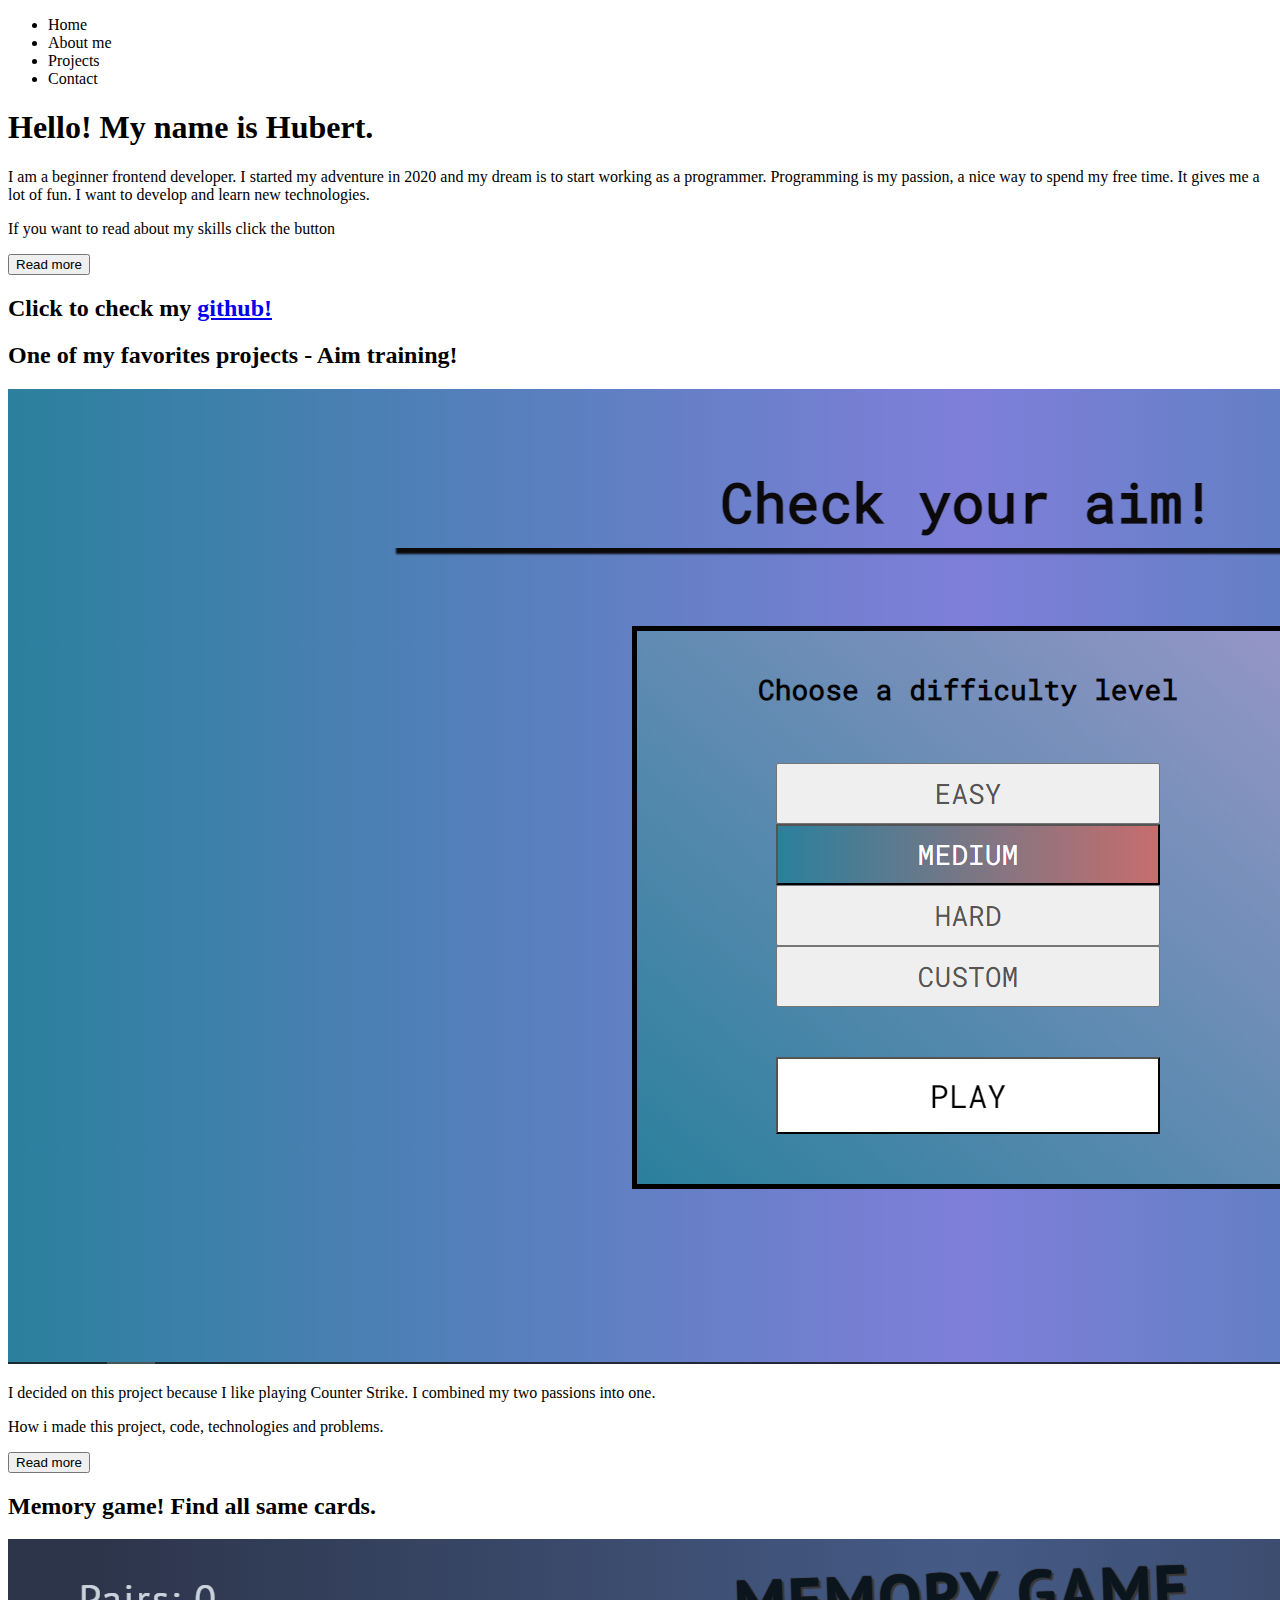
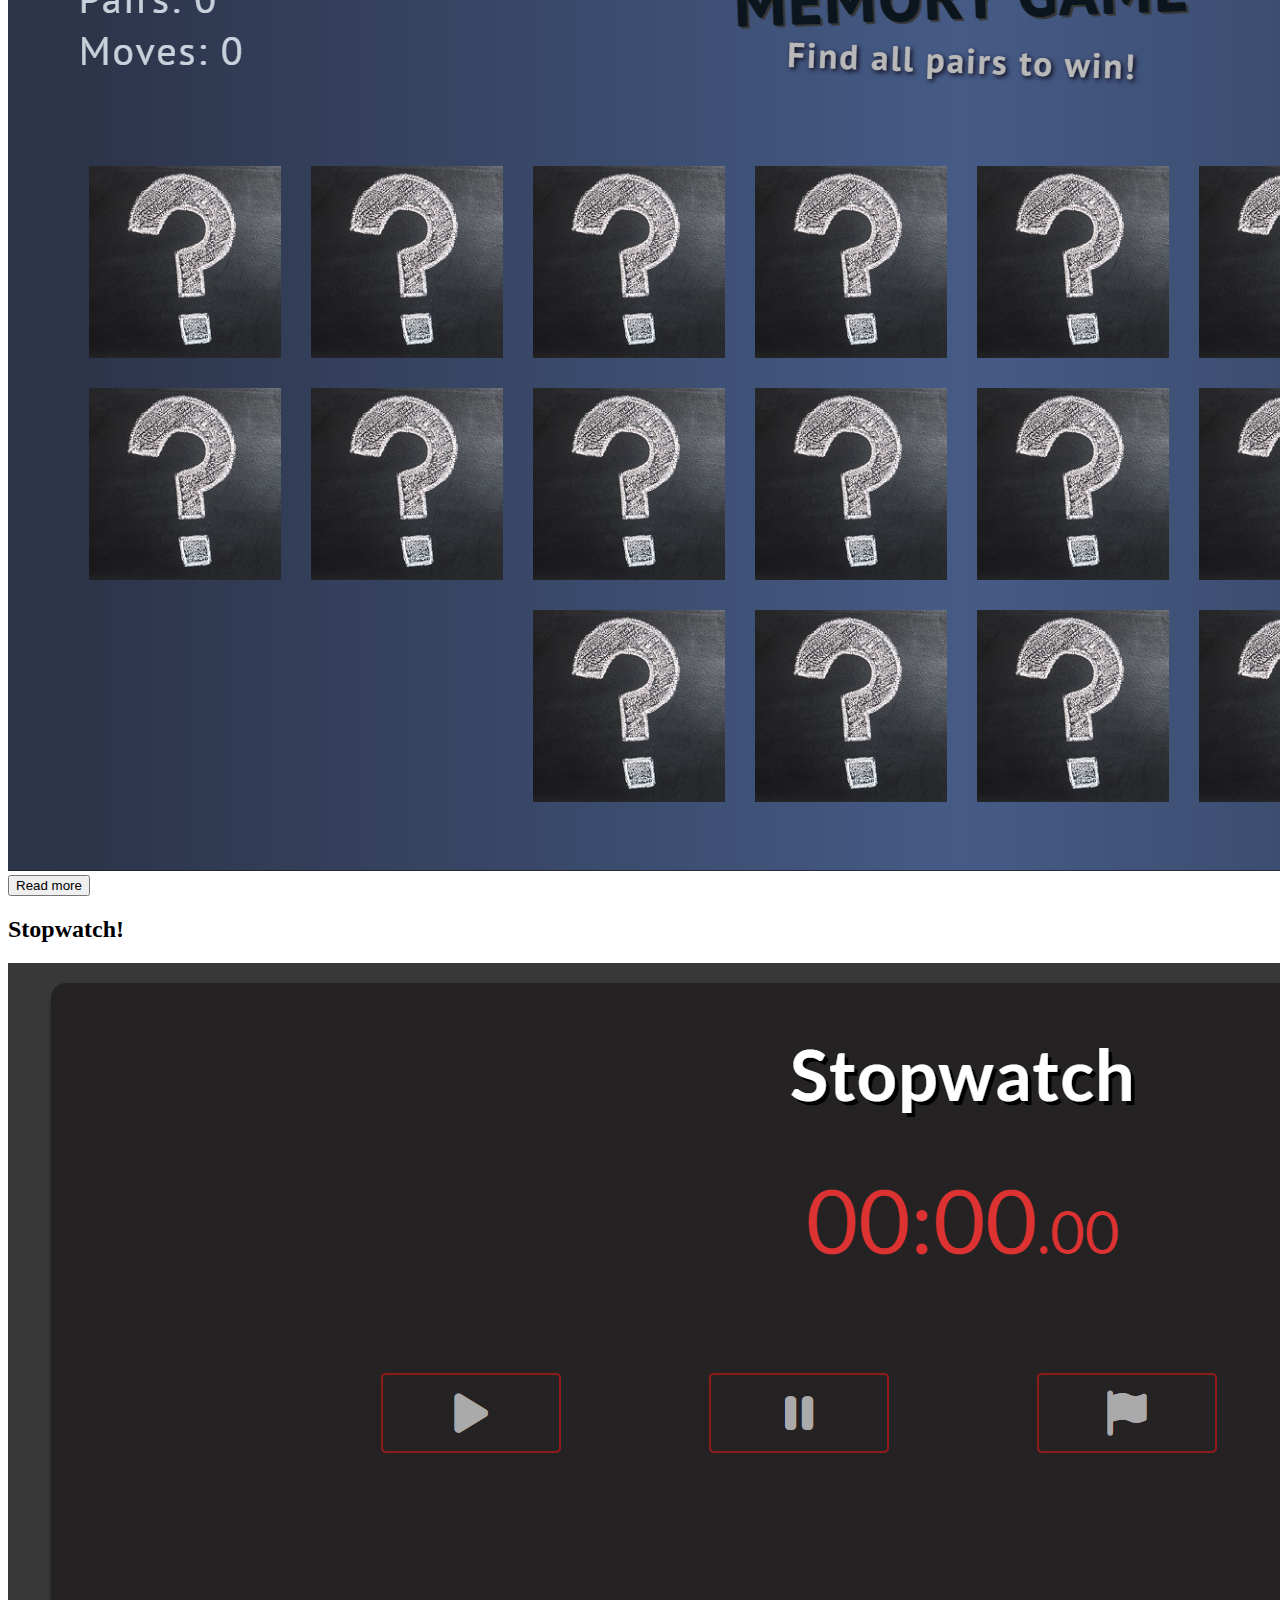
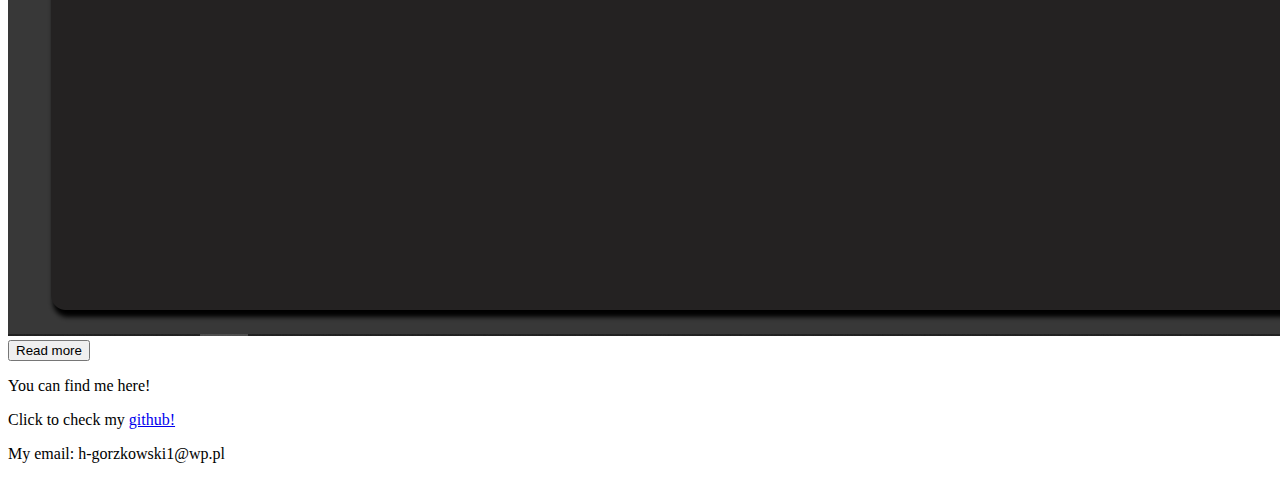
==== index.html @ 7107436f "initial commit" ====
<!DOCTYPE html>
<html lang="en">
  <head>
    <meta charset="UTF-8" />
    <meta http-equiv="X-UA-Compatible" content="IE=edge" />
    <meta name="viewport" content="width=device-width, initial-scale=1.0" />
    <title>Portfolio</title>
  </head>
  <body>
    <div class="wrapper">
      <nav class="menu">
        <ul class="list">
          <li class="item">Home</li>
          <li class="item">About me</li>
          <li class="item">Projects</li>
          <li class="item">Contact</li>
        </ul>
      </nav>
      <section class="aboutMe">
        <h1 class="welcome">Hello! My name is Hubert.</h1>
        <p class="info">
          I am a beginner frontend developer. I started my adventure in 2020 and
          my dream is to start working as a programmer. Programming is my
          passion, a nice way to spend my free time. It gives me a lot of fun. I
          want to develop and learn new technologies.
        </p>
        <div class="moreInfo">
          <p class="more">
            If you want to read about my skills click the button
          </p>
          <button class="readMore">Read more</button>
        </div>
        <h2 class="github">
          Click to check my <a href="https://github.com/spajki131">github!</a>
        </h2>
      </section>
      <main class="projects">
        <div class="bestProject">
          <h2 class="shortInfo--best">
            One of my favorites projects - Aim training!
          </h2>
          <img src="picture/aimTraining1.PNG" alt="aimTraining" />
          <p class="shortDescription">
            I decided on this project because I like playing Counter Strike. I
            combined my two passions into one.
          </p>
          <div class="moreInfo">
            <p class="more">
              How i made this project, code, technologies and problems.
            </p>
            <button class="readMore">Read more</button>
          </div>
        </div>
        <div class="project">
          <h2 class="shortInfo">Memory game! Find all same cards.</h2>
          <img src="picture/memoryGame1.PNG" alt="memoryGame" />
          <button class="readMore">Read more</button>
        </div>
        <div class="project">
          <h2 class="shortInfo">Stopwatch!</h2>
          <img src="picture/stopwatch1.PNG" alt="memoryGame" />
          <button class="readMore">Read more</button>
        </div>
      </main>
      <footer class="contact">
        <p class="contact">You can find me here!</p>
        <p class="github">
          Click to check my <a href="https://github.com/spajki131">github!</a>
        </p>
        <p class="email">My email: <span>h-gorzkowski1@wp.pl</span></p>
      </footer>
    </div>
  </body>
</html>
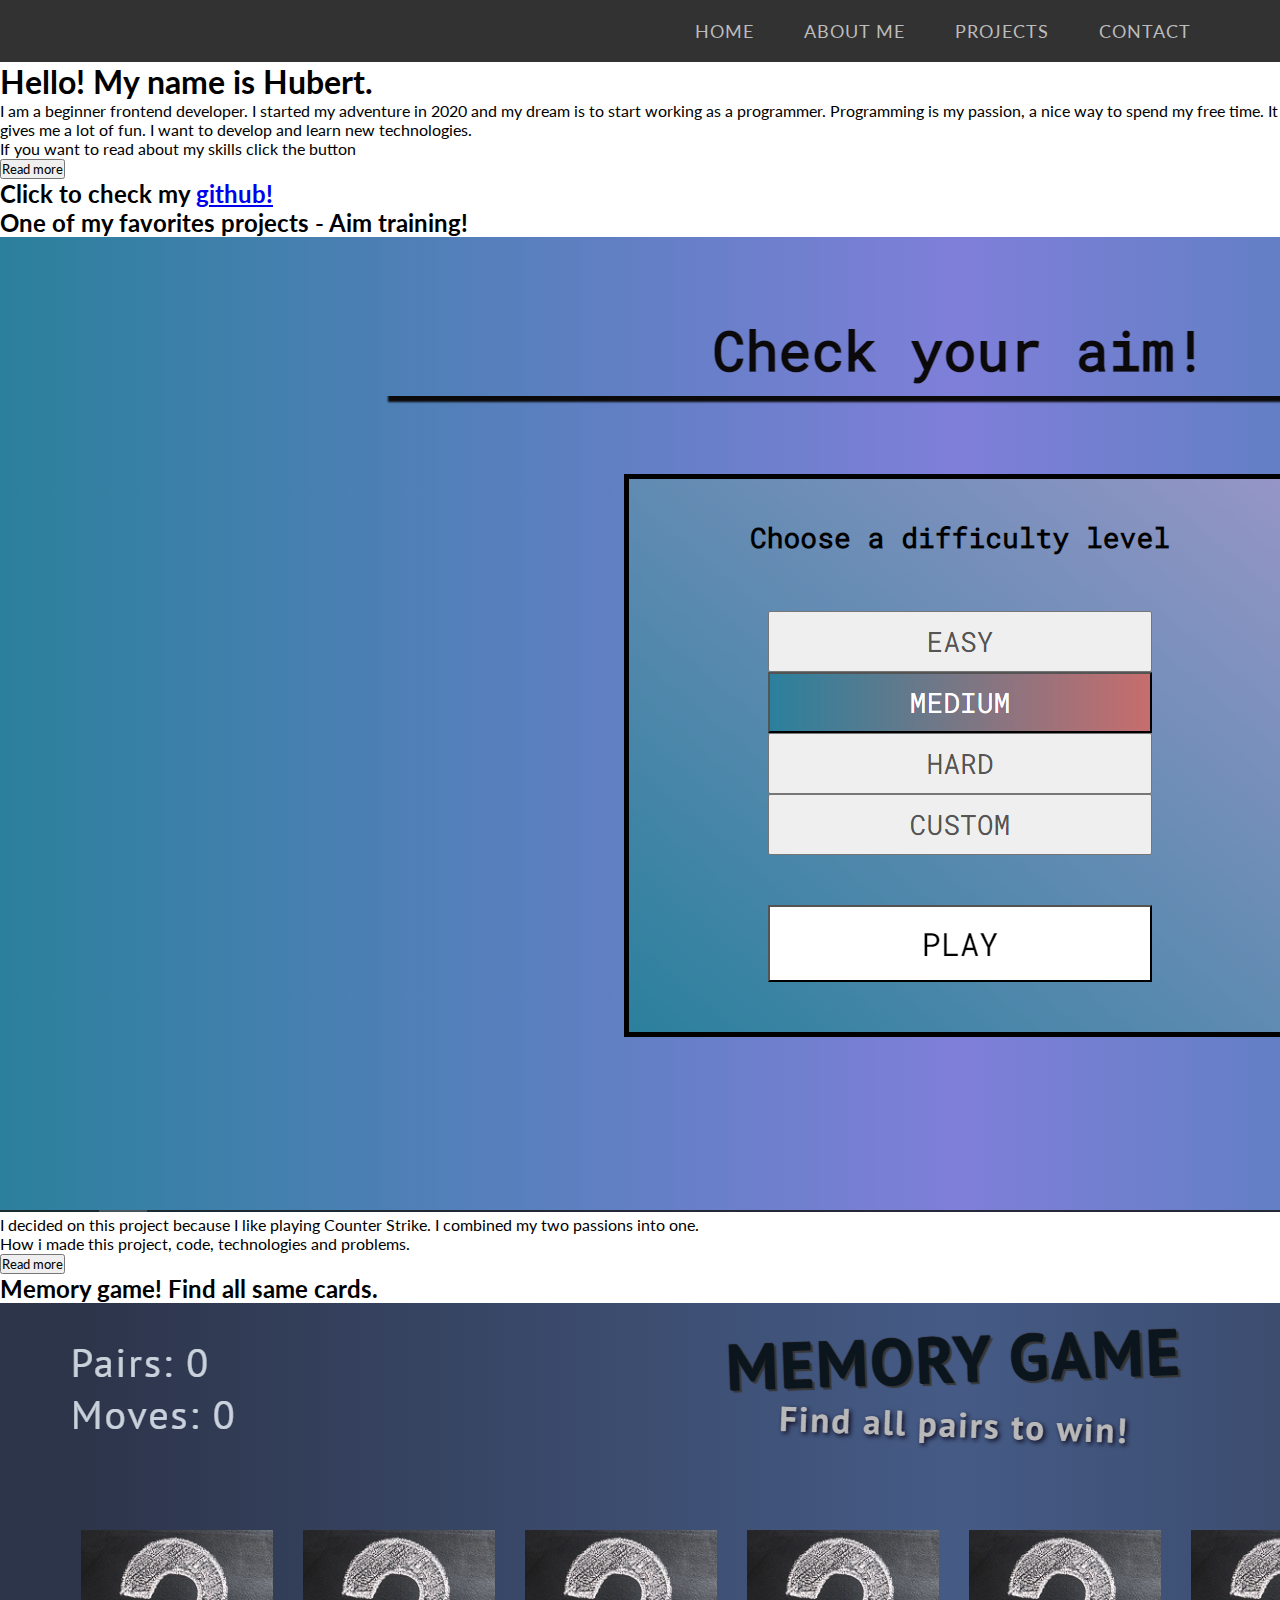
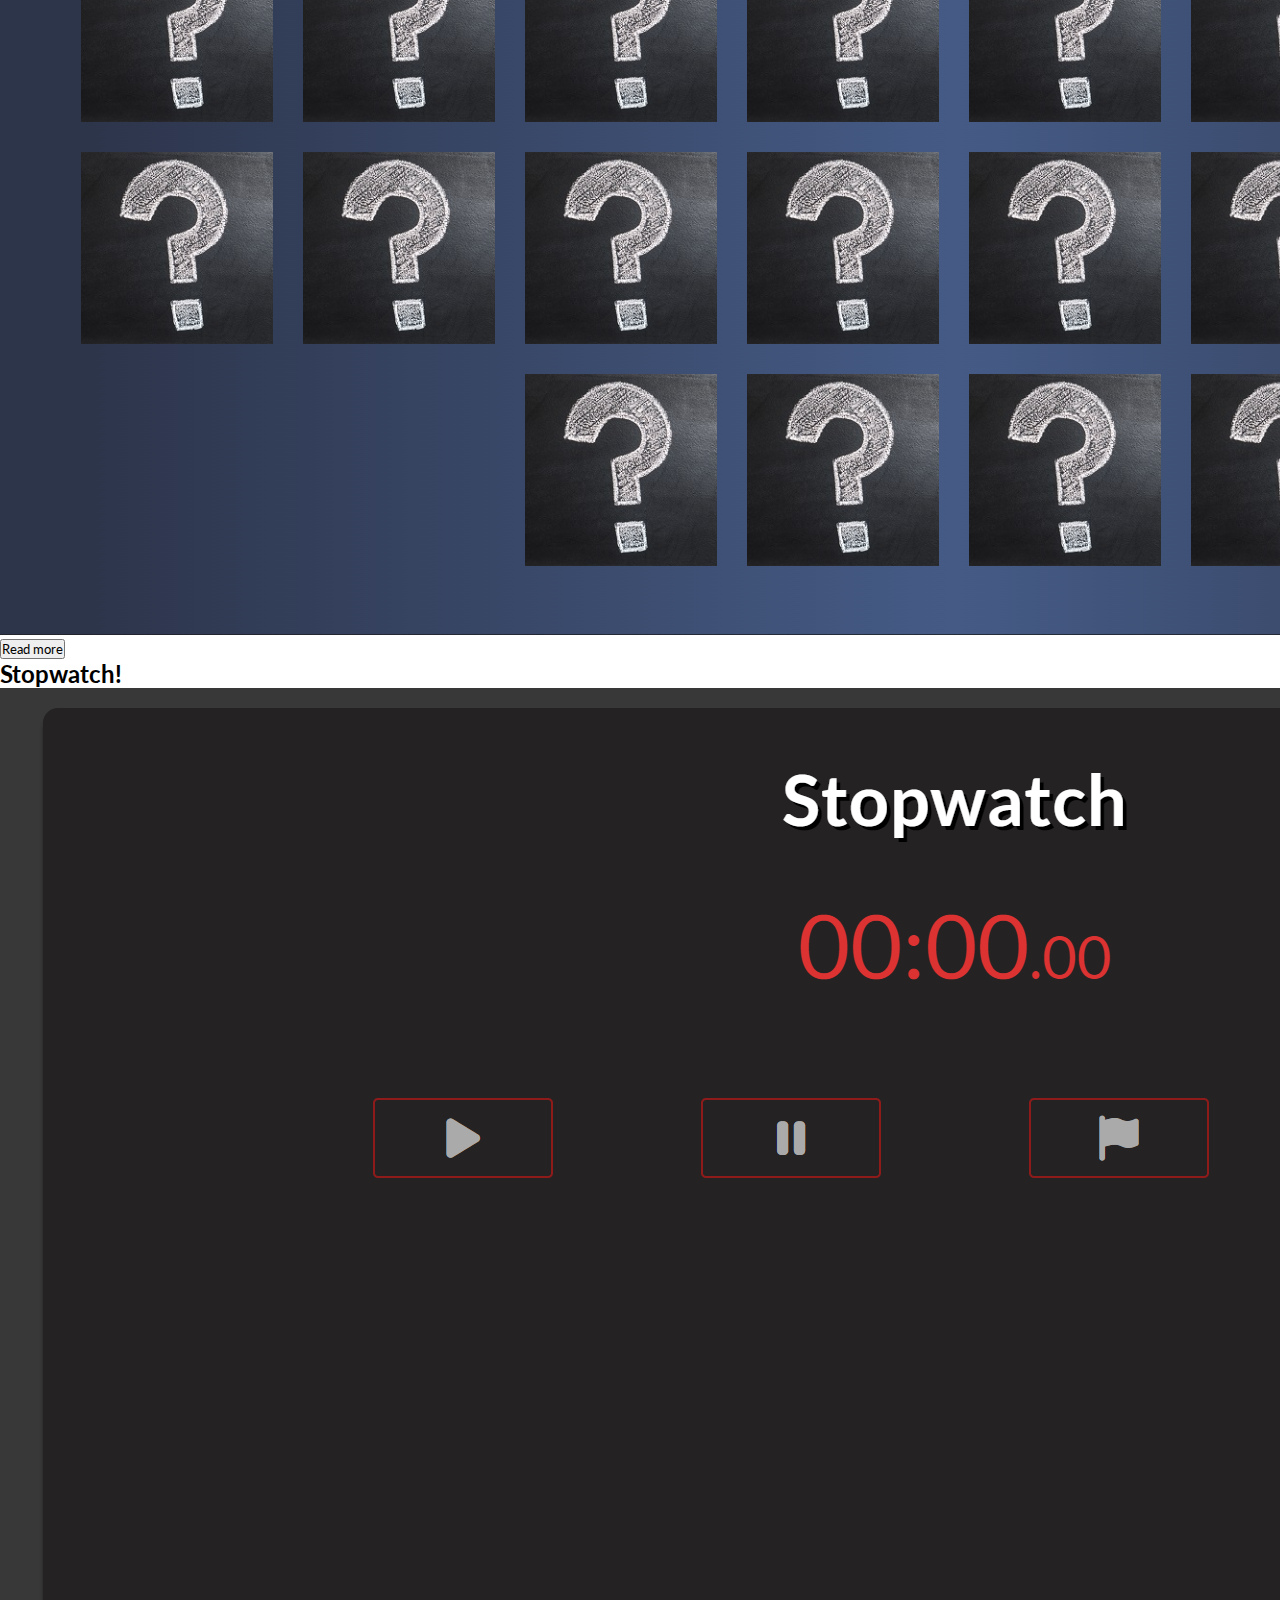
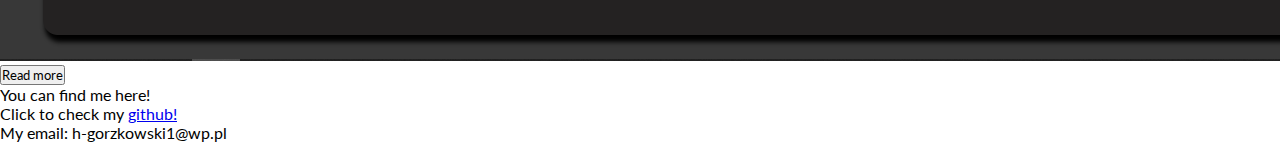
==== commit 8a1a9c1e: "add font, basic reset and menu styles" ====
--- a/index.html
+++ b/index.html
@@ -4,16 +4,23 @@
     <meta charset="UTF-8" />
     <meta http-equiv="X-UA-Compatible" content="IE=edge" />
     <meta name="viewport" content="width=device-width, initial-scale=1.0" />
+    <link rel="preconnect" href="https://fonts.googleapis.com" />
+    <link rel="preconnect" href="https://fonts.gstatic.com" crossorigin />
+    <link
+      href="https://fonts.googleapis.com/css2?family=Lato:wght@300;400;700&display=swap"
+      rel="stylesheet"
+    />
+    <link rel="stylesheet" href="style.css" />
     <title>Portfolio</title>
   </head>
   <body>
     <div class="wrapper">
       <nav class="menu">
         <ul class="list">
-          <li class="item">Home</li>
-          <li class="item">About me</li>
-          <li class="item">Projects</li>
-          <li class="item">Contact</li>
+          <li class="item"><a href="#">Home</a></li>
+          <li class="item"><a href="#">About me</a></li>
+          <li class="item"><a href="#">Projects</a></li>
+          <li class="item"><a href="#">Contact</a></li>
         </ul>
       </nav>
       <section class="aboutMe">
--- a/style.css
+++ b/style.css
@@ -0,0 +1,55 @@
+* {
+  margin: 0;
+  padding: 0;
+  box-sizing: border-box;
+  font-family: "Lato", sans-serif;
+}
+
+nav.menu {
+  background-color: #323232;
+}
+
+nav.menu ul.list {
+  display: flex;
+  justify-content: flex-end;
+  margin-right: 5vw;
+  list-style: none;
+}
+
+nav.menu ul.list li.item {
+  padding: 5px;
+}
+
+nav.menu ul.list li.item a {
+  position: relative;
+  display: inline-block;
+  padding: 15px 20px;
+  font-size: 18px;
+  text-transform: uppercase;
+  text-decoration: none;
+  color: #bcbcbc;
+  letter-spacing: 1px;
+}
+
+nav.menu ul.list li.item a:hover {
+  color: white;
+  transition: 0.3s;
+}
+
+nav.menu ul.list li.item a:after {
+  content: "";
+  position: absolute;
+  width: 90%;
+  height: 3px;
+  background-color: white;
+  bottom: 0;
+  left: 0;
+  transform: scaleX(0);
+  transform-origin: bottom right;
+  transition: transform 0.25s linear;
+}
+
+nav.menu ul.list li.item a:hover:after {
+  transform-origin: bottom left;
+  transform: scaleX(1);
+}
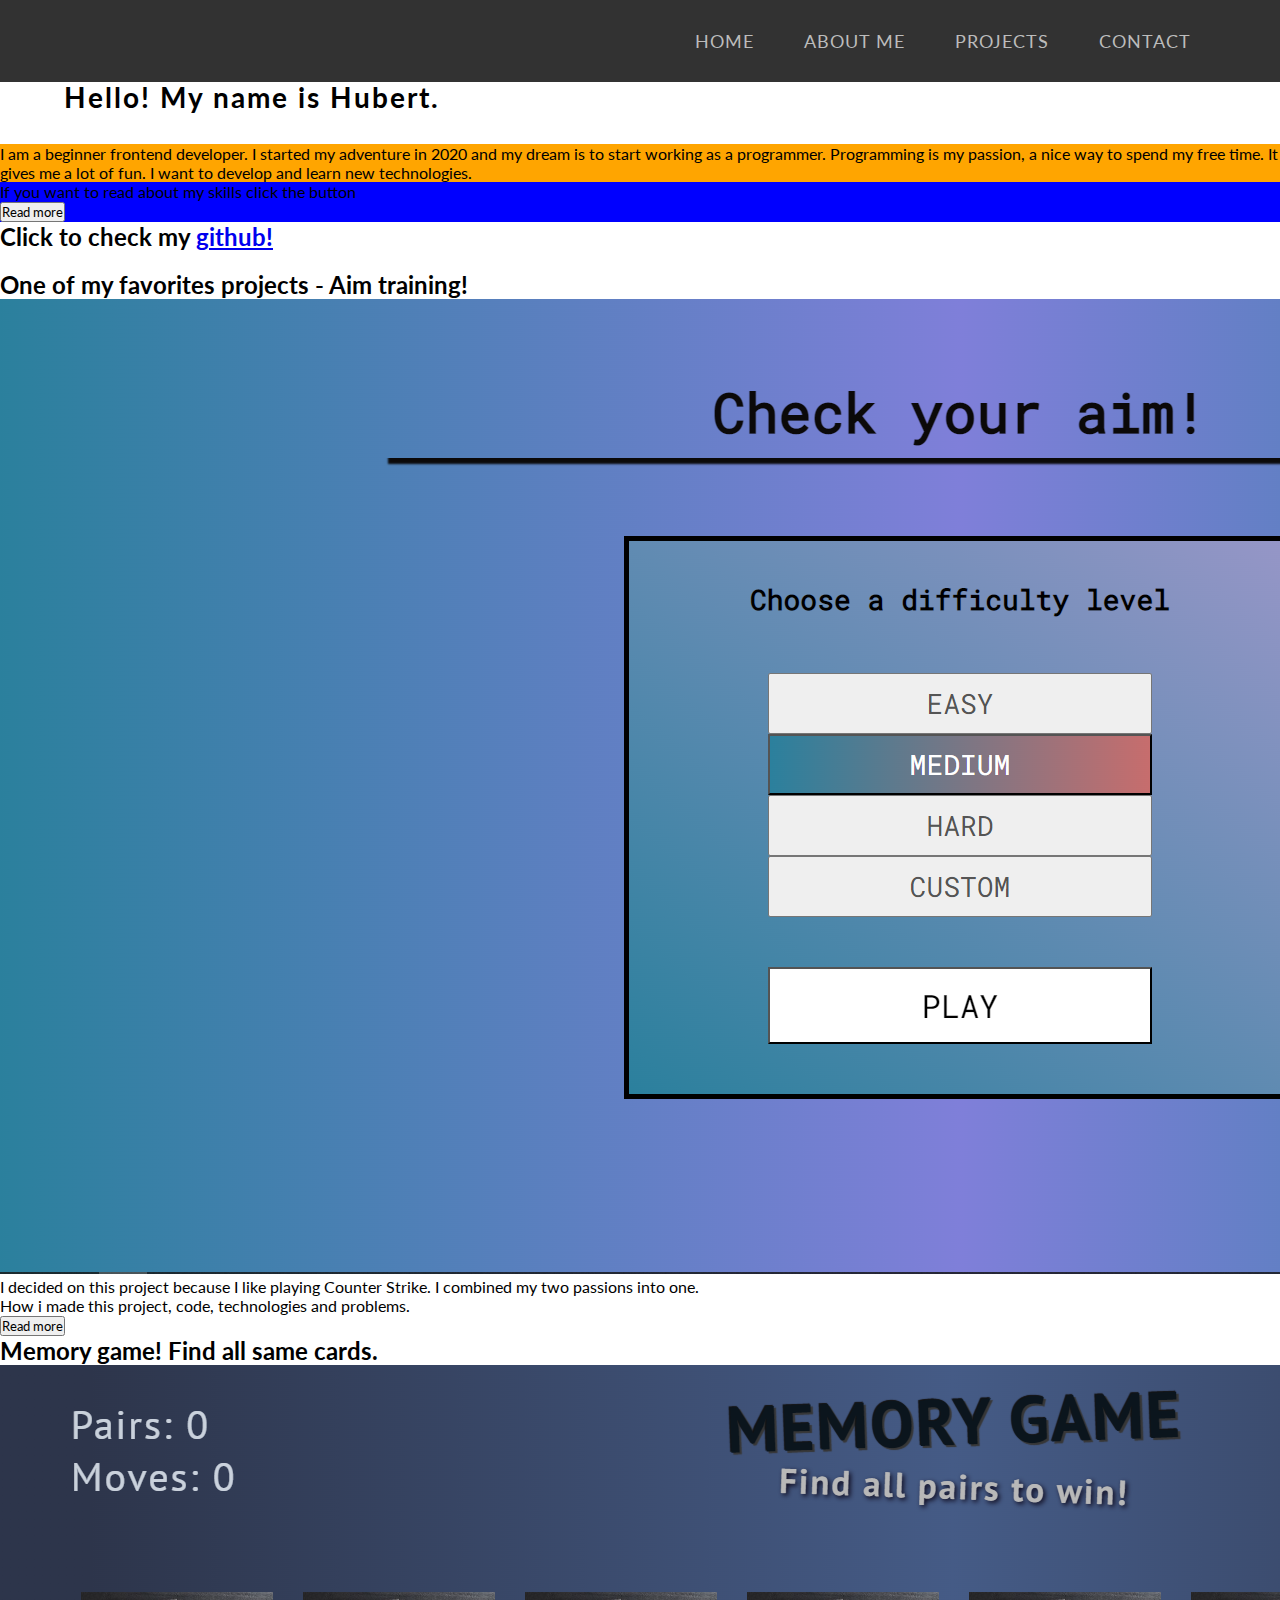
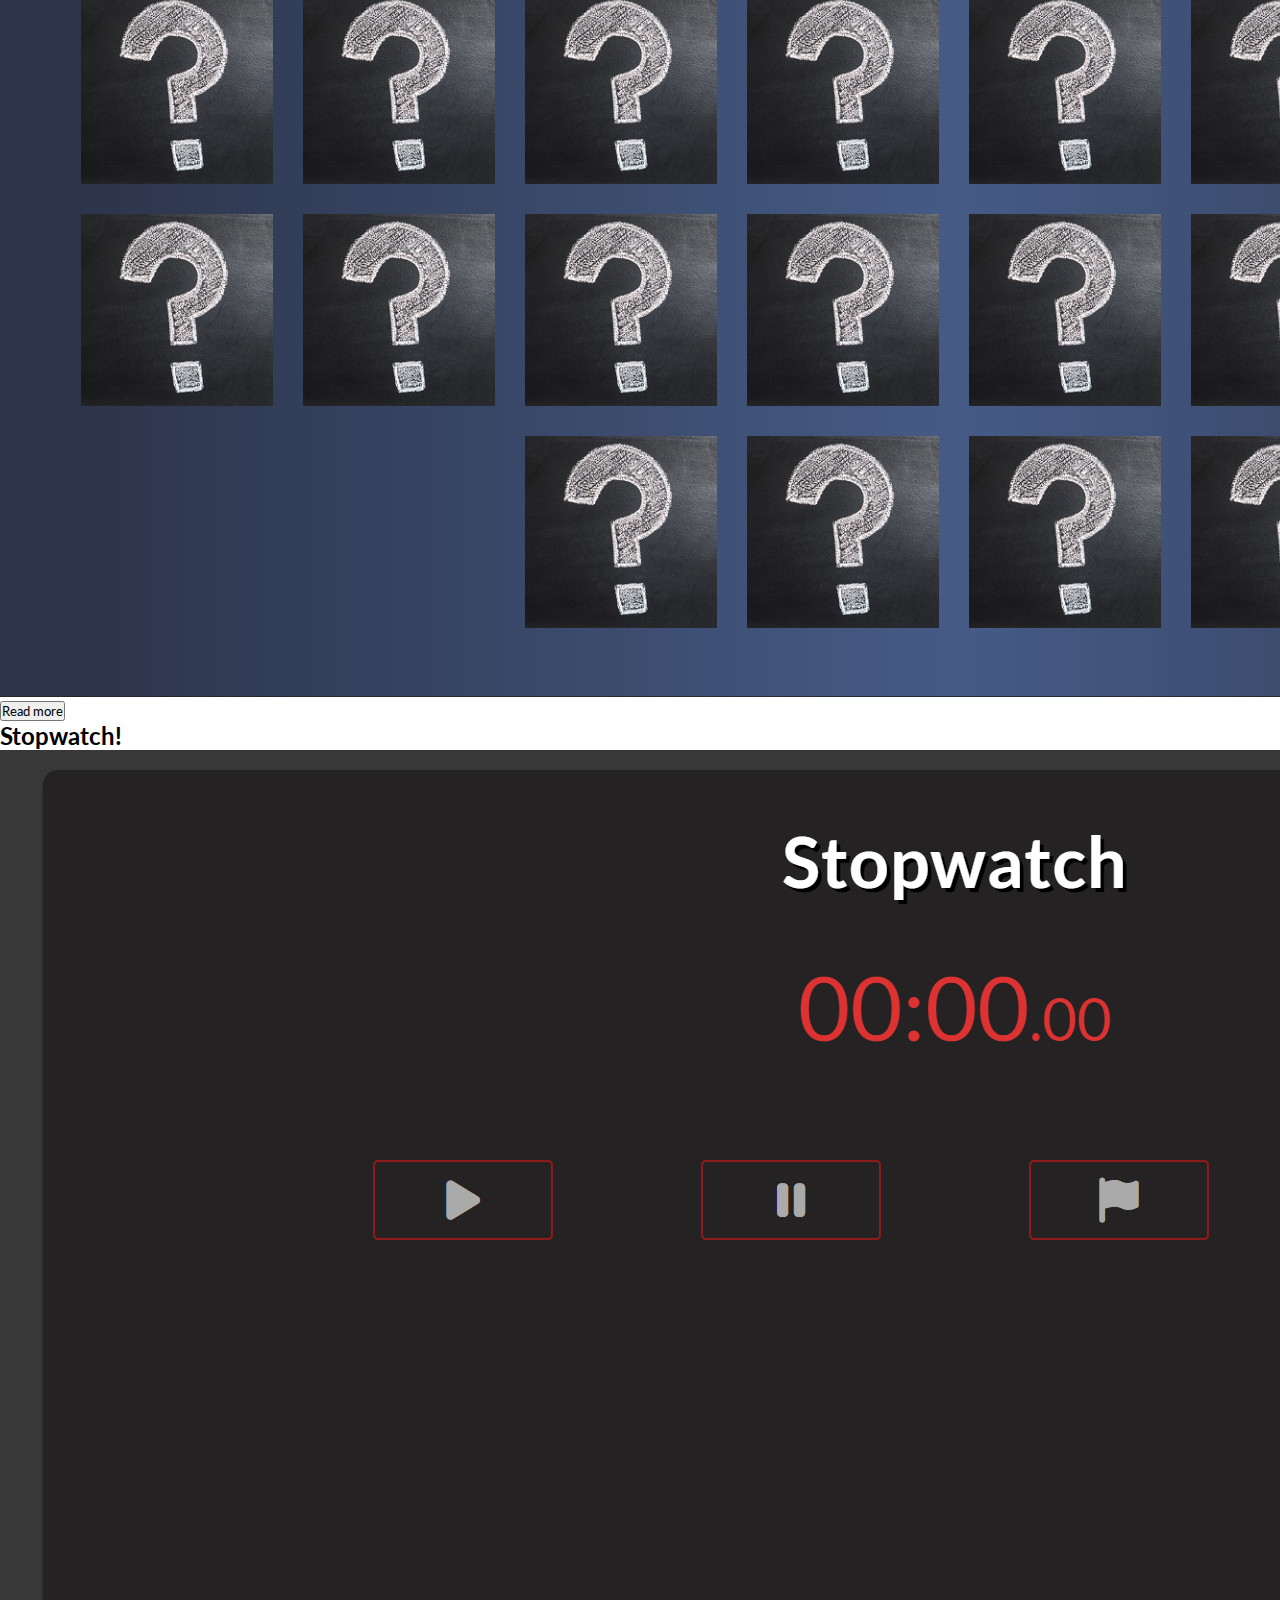
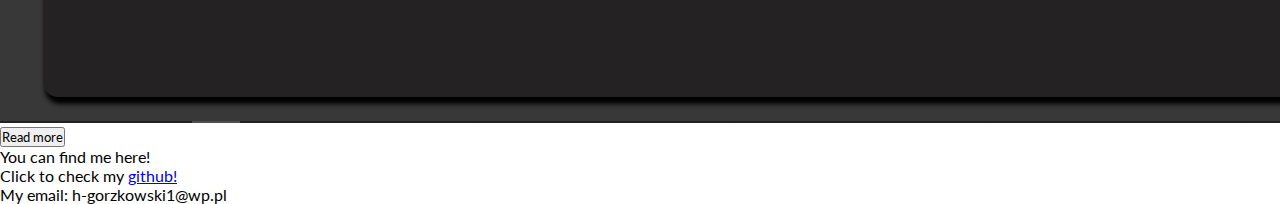
==== commit 1287087f: "add menu animations" ====
--- a/index.html
+++ b/index.html
@@ -77,5 +77,6 @@
         <p class="email">My email: <span>h-gorzkowski1@wp.pl</span></p>
       </footer>
     </div>
+    <script src="script.js"></script>
   </body>
 </html>
--- a/style.css
+++ b/style.css
@@ -6,7 +6,18 @@
 }
 
 nav.menu {
+  position: fixed;
+  top: 0;
+  left: 0;
+  right: 0;
   background-color: #323232;
+  padding: 10px 0;
+  transition: 0.3s;
+}
+
+nav.menu.smallerMenu {
+  padding: 0;
+  transition: 0.3s;
 }
 
 nav.menu ul.list {
@@ -32,7 +43,7 @@
 }
 
 nav.menu ul.list li.item a:hover {
-  color: white;
+  color: rgb(228, 228, 228);
   transition: 0.3s;
 }
 
@@ -41,7 +52,7 @@
   position: absolute;
   width: 90%;
   height: 3px;
-  background-color: white;
+  background-color: rgb(228, 228, 228);
   bottom: 0;
   left: 0;
   transform: scaleX(0);
@@ -53,3 +64,22 @@
   transform-origin: bottom left;
   transform: scaleX(1);
 }
+
+section.aboutMe {
+  padding: 80px 0;
+  height: 30vh;
+}
+
+section.aboutMe h1.welcome {
+  font-size: 28px;
+  margin: 0 0 30px 5vw;
+  letter-spacing: 2px;
+}
+
+section.aboutMe p.info {
+  background-color: orange;
+}
+
+section.aboutMe div.moreInfo {
+  background-color: blue;
+}
